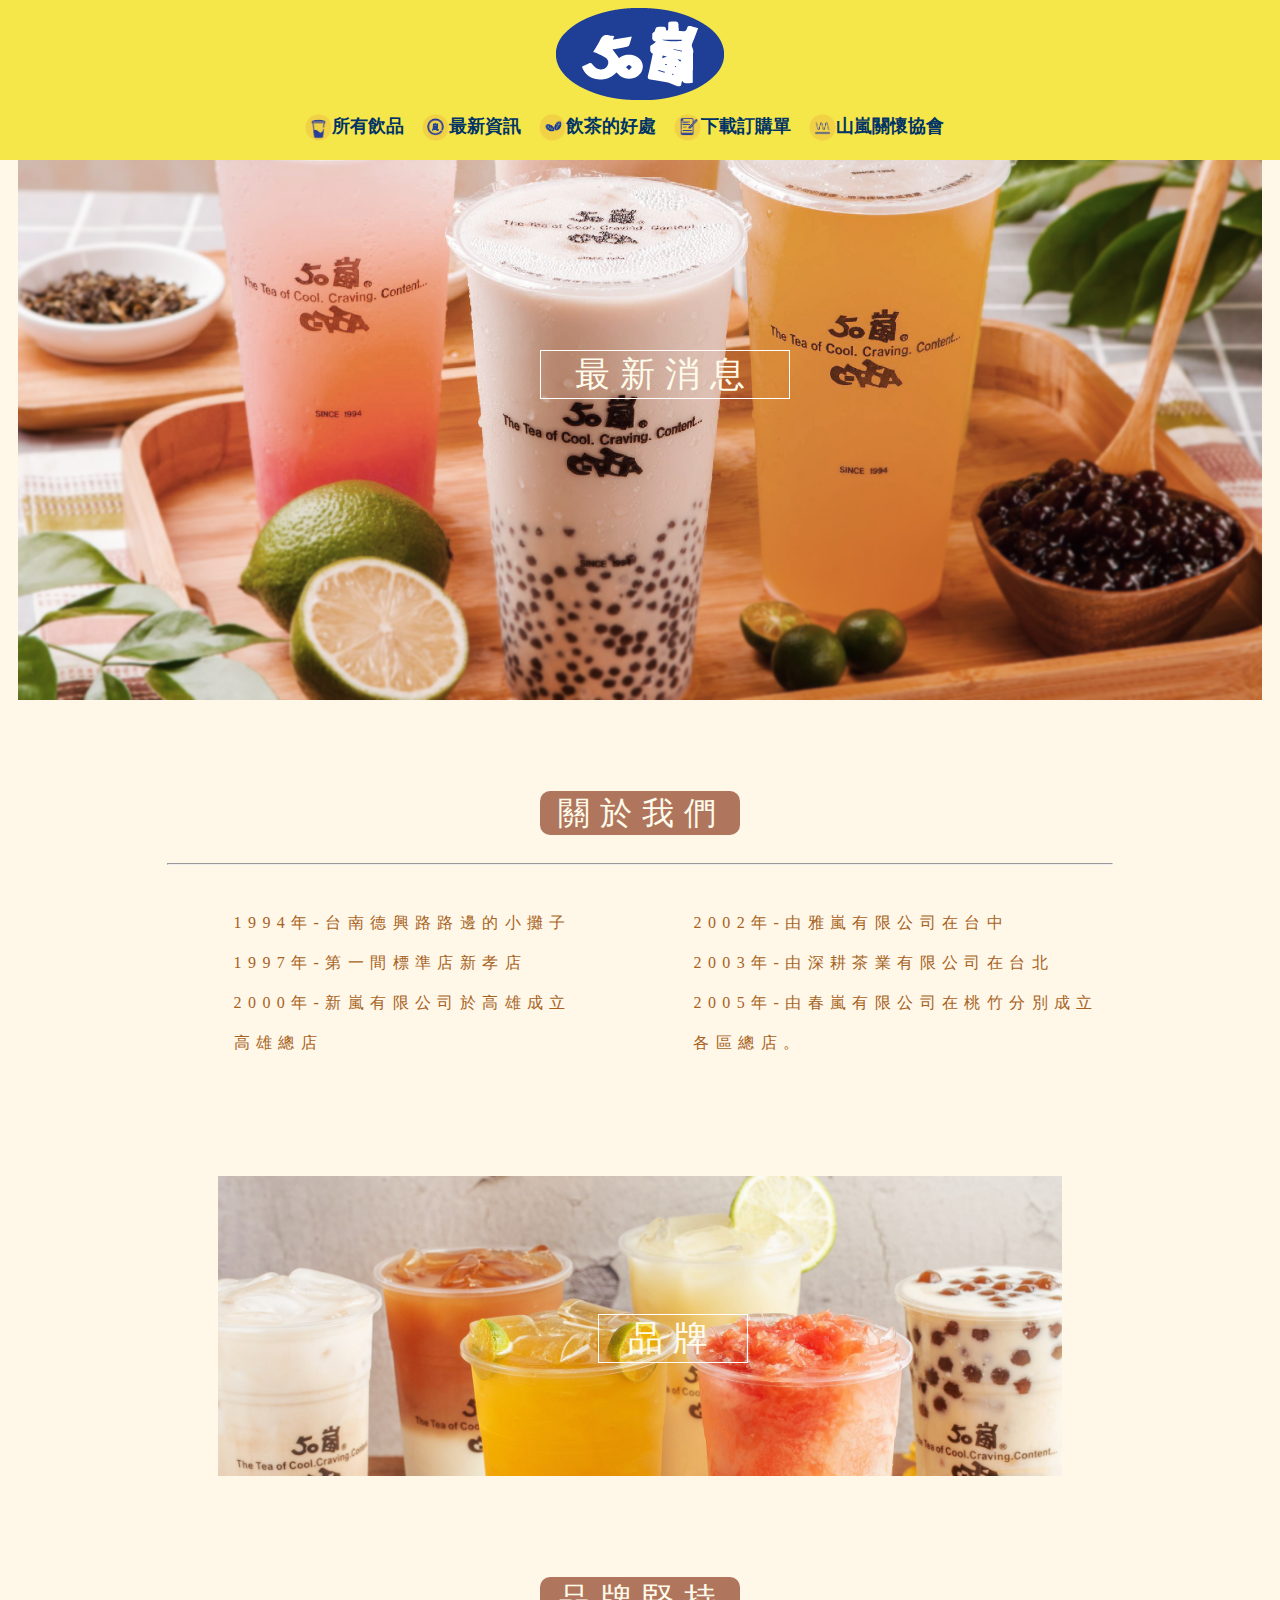
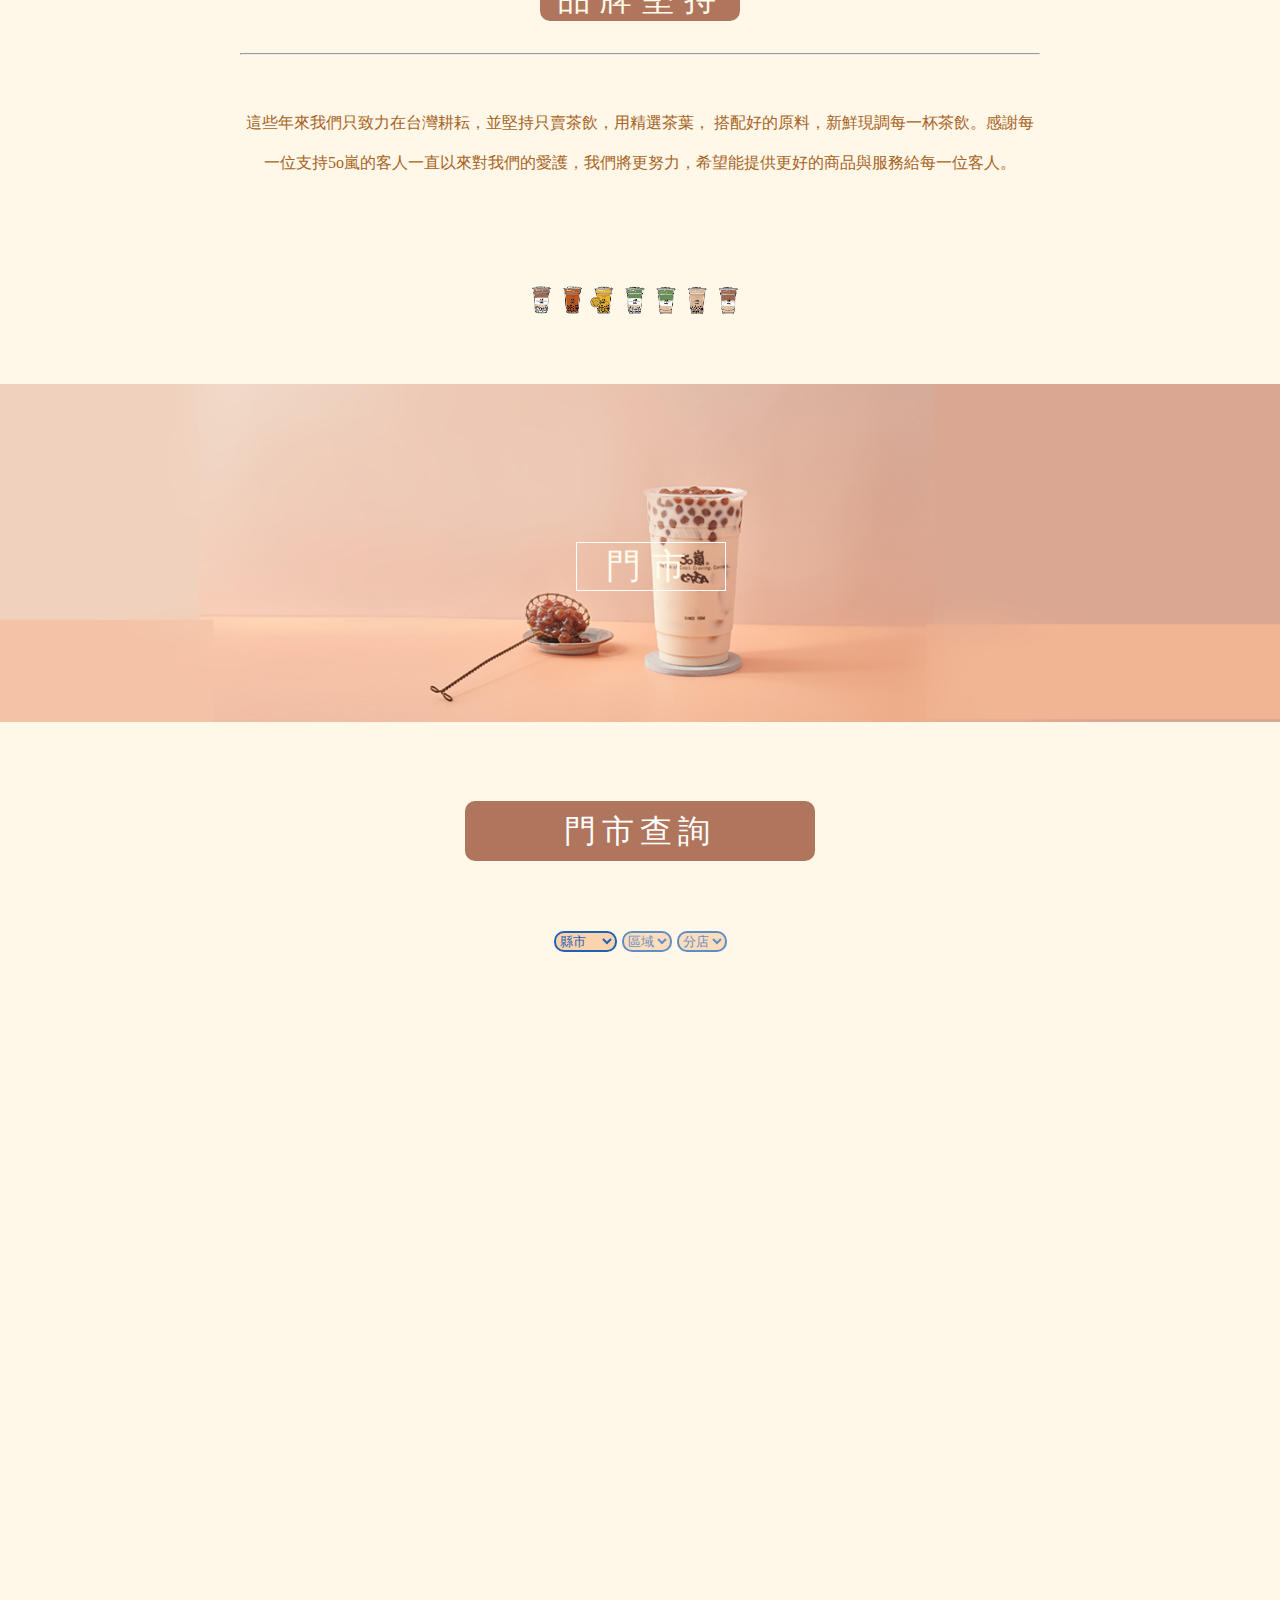
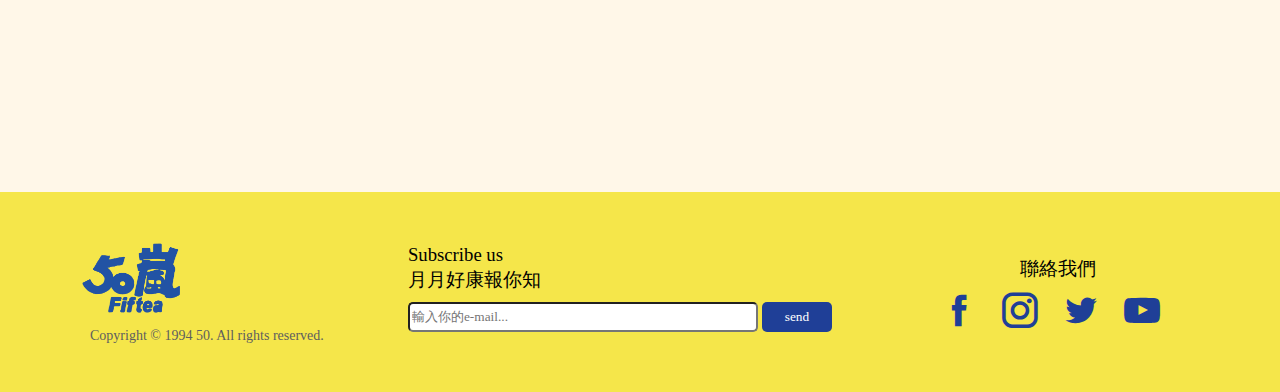
==== J/index.html @ 1d8856ba "Add files via upload" ====
<!DOCTYPE html>
<html>
<head>

    <link rel="stylesheet" href="https://stackpath.bootstrapcdn.com/bootstrap/4.1.3/css/bootstrap.min.css" integrity="sha384-MCw98/SFnGE8fJT3GXwEOngsV7Zt27NXFoaoApmYm81iuXoPkFOJwJ8ERdknLPMO" crossorigin="anonymous">
    <link rel="stylesheet" href="css/style.css">
    <link rel="stylesheet" href="../style/page2.css">

    <link rel="stylesheet" type="text/css" href="../other\icofont\icofont.min.css" />

    <meta name="viewport" content="width=device-width, initial-scale=1">
    <title>五十嵐 | 用心製茶 堅持品質</title>
</head>
<link href="https://fonts.googleapis.com/css2?family=Roboto&display=swap" rel="stylesheet">

<body>
    <header>
        <span class="widddd"></span>
        <a href="J\index.html">
            <img class="logo" src="../img\index\50嵐 logo.png" alt="50嵐logo" />
        </a>
        <nav class="nav">
            <span class="nav-menu">&#9776</span>
            <ul class="nav-list">
                <li class="list-item list-item-link">
                    <a href="../page2.html" class="list-item-link">
                        <div class="list-icon"><img src="../img\nav\nav5.png"></div>所有飲品</a>
            </li>
            <li class="list-item list-item-link">
                <a href="../page3.html" class="list-item-link">
                    <div class="list-icon"><img src="../img\nav\nav2.png"></div>最新資訊</a>
            </li>  

            <li class="list-item list-item-link">
                <a href="../page5.html" class="list-item-link">
                    <div class="list-icon"><img src="../img\nav\nav1.png"></div>飲茶的好處</a>
            </li>

                <li class="list-item list-item-link">
                    <a href="other\北區50嵐傳真訂購單(空白).doc" class="list-item-link">
                        <div class="list-icon"><img src="../img\nav\nav3.png"></div>下載訂購單</a>
                </li>
                
                <li class="list-item list-item-link">
                    <a href="../page4.html" class="list-item-link">
                        <div class="list-icon"><img src="../img\nav\nav4.png"></div>山嵐關懷協會</a>
                </li>
                
            </ul>
        </nav>
    </header>
    <div class="bg">

        <div class="all">
            <div class="Main_image">
                <img class="main_image" src="image/main_image-更改2.png">
                <div class="main_image_text">最新消息</div>
            </div !--main_image-->
            
            <div class="content_1">
            <div class="aboutus_box">
                <div class="aboutus_關於我們_box">
                    <div class="aboutus_關於我們">關於我們</div --aboutus_關於我們-->
                </div !--aboutus_關於我們_box-->
                <hr>
                <div class="aboutus_text">
                    <div class="aboutus_text_1">
                        1994年-台南德興路路邊的小攤子 <br>
                        1997年-第一間標準店新孝店 <br>
                        2000年-新嵐有限公司於高雄成立高雄總店
                    </div !--aboutus_text_1-->
                    <div class="aboutus_text_2">
                        2002年-由雅嵐有限公司在台中 <br>
                        2003年-由深耕茶業有限公司在台北 <br>
                        2005年-由春嵐有限公司在桃竹分別成立各區總店。
                    </div !--aboutus_text_2-->
                </div !--aboutus_text-->
            </div !--aboutus_box-->
        </div>

            
            
            <div class="Main_image_2">
                <img class="main_image_2" src="image/main_image_2修改.png">
                <div class="main_image_2_text">品牌</div>
            </div !--main_image_2-->
            
            <div class="品牌堅持_box">
                <div class="品牌堅持_title_box">
                    <div class="品牌堅持_title">品牌堅持</div !--品牌堅持_title-->
                </div !--品牌堅持_title_box-->
                <hr>
                <div class="品牌堅持_text">
                    <p>
                        這些年來我們只致力在台灣耕耘，並堅持只賣茶飲，用精選茶葉， 搭配好的原料，新鮮現調每一杯茶飲。感謝每一位支持5o嵐的客人一直以來對我們的愛護，我們將更努力，希望能提供更好的商品與服務給每一位客人。
                    </p>
                </div !--品牌堅持_text-->
            </div !--品牌堅持_box-->
            <div class="Main_image_飲料">
                <img class="main_image_飲料" src="image/image_飲料.png">
            </div !--main_飲料-->
            
            <div class="Main_image_3">
                <img class="main_image_3"src="image/main_image_3.png">
                <div class="image_3_text">門市</div !--image_3_text-->
            </div !--Main_image_3-->


            <div class="門市查詢_box">
                <div class="門市查詢_title_box">
                    <div class="門市查詢_title">
                        門市查詢
                    </div !--門市查詢_title-->
                </div !--門市查詢_title_box-->
                <div class="查詢">
                    <div class="chained-selects">
                        <select class="city" id="select-1">
                            <option selected class="city">縣市</option>
                            <option class="city">台北市</option>
                            <option class="city">基隆市</option>
                            <option class="city">新北市</option>
                        </select>
                        <select class="city" id="select-2" disabled>
                            <option class="city" selected>區域</option>
                        </select>
                        <select class="city" id="select-3" disabled>
                            <option class="city" selected>分店</option>
                        </select>
                    </div>
                    
                    <script>
                        var options = generateOptions();

                        document.querySelector('.chained-selects').addEventListener('change', onChange, false);

                        function onChange(e) {
                            e.stopPropagation();

                            var s = e.target;

                            if (!s.nextElementSibling)
                                return;

                            var next = s.nextElementSibling;

                            if (s.selectedIndex === 0)
                                deactivateBoxes(next);
                            else {
                                var path = [];
                                for (var p = s; p; p = p.previousElementSibling) {
                                    var selOptNode = p.options[p.selectedIndex];
                                    path.push(selOptNode.value);
                                }
                                path.reverse();

                                var children = path.reduce(
                                    function (o, optName) {
                                        return o[optName];
                                    },
                                    options
                                );

                                children = Object.keys(children);

                                // Insert children in s.nextChild
                                for (var q = next.firstElementChild.nextElementSibling; q; q = nextq) {
                                    nextq = q.nextElementSibling;
                                    next.removeChild(q);
                                }
                                for (var i = 0; i < children.length; ++i) {
                                    var optEl = document.createElement('option');
                                    optEl.innerHTML = children[i];
                                    next.appendChild(optEl);
                                }

                                next.selectedIndex = 0;
                                next.disabled = false;

                                deactivateBoxes(next.nextElementSibling);
                            }
                        }

                        function deactivateBoxes(s) {
                            while (s) {
                                s.selectedIndex = 0;
                                s.disabled = true;

                                s = s.nextElementSibling;
                            }
                        }

                        function generateOptions() {
                            return {
                                '台北市': {
                                    '大安區': {
                                        '50嵐(大安店)': null,
                                        '50嵐 復興店': null,
                                        '50嵐 通化店': null,
                                        '50嵐 SOGO店': null,
                                        '50嵐 永康店': null,
                                        '50嵐 忠孝延吉店': null,
                                    },
                                    '信義區': {
                                        '莊敬店': null,
                                        '松山店': null,
                                        '世貿店': null,
                                        'A11店(原微風松高店)': null,
                                        '市府店': null,
                                    },
                                    '松山區': {
                                        '長春店': null,
                                        '北寧店': null,
                                        '新東店(原林森店)': null,
                                        '八德店': null,
                                        '民生店': null,
                                        '饒河店': null,
                                        '南京三民店': null,
                                    },
                                    '中山區': {
                                        '吉林店': null,
                                        '長安店': null,
                                        '合江店': null,
                                        '遼寧店(原微風店)': null,
                                        '雙連店': null,
                                        '四平店': null,
                                        '晴光店': null,
                                        '伊通店': null,
                                        '大直北安店': null,
                                        '實踐店': null,
                                        '南西店': null,
                                        'R79店': null,
                                    },
                                },
                                '基隆市': {
                                    '仁愛區': {
                                        '基隆廟口店': null,
                                    },
                                },
                                '新北市': {
                                    '板橋區': {
                                        '台北縣總店': null,
                                        '板橋中正店': null,
                                        '四川店': null,
                                        '板橋中山二店': null,
                                        '板橋文化店': null,
                                        '板橋莒光店': null,
                                        '亞東店': null,
                                    },
                                    '三重區': {
                                        '正義店': null,
                                        '文化店': null,
                                        '三和店': null,
                                        '重新店': null,
                                        '中正北店': null,
                                        '五華店': null,
                                    },
                                    '鶯歌區': {
                                        '鶯桃店': null,
                                        '鶯歌建國店': null,
                                    }
                                }
                            };
                        }
                    </script>
                </div>
            
        </div !--門市查詢_box-->




        <div class="map">
            <iframe
                src="https://www.google.com/maps/embed?pb=!1m18!1m12!1m3!1d1807.3885331124277!2d121.53133576037146!3d25.041638603076738!2m3!1f0!2f0!3f0!3m2!1i1024!2i768!4f13.1!3m3!1m2!1s0x3442a9777d455a7d%3A0x70feca239fb420ee!2zNTDltZAg5paw55Sf5bqX!5e0!3m2!1szh-TW!2stw!4v1610297225489!5m2!1szh-TW!2stw"
                width="1500" height="707" frameborder="0" style="border:0;" allowfullscreen="" aria-hidden="false"
                tabindex="0"></iframe>
        </div !--map->
    </div>
    <footer>
        <div class="footer-left">
            <img src="../img/page2/底下50嵐logo.png" alt="底下50嵐logo" />
            <p class="copyright">Copyright © 1994 50. All rights reserved.</p>
        </div>
        <div class="footer-center">
            <h3>Subscribe us <br />月月好康報你知</h3>
            <div class="mail">
                <input
                    type="email"
                    id="email"
                    pattern=".+@globex.com"
                    placeholder="輸入你的e-mail..."
                    pattern=".+@beststartupever.com"
                    required
                />
                <button type="button" class="send">send</button>
            </div>
        </div>
        <div class="footer-right">
            <h3>聯絡我們</h3>
            <div class="icofont">
                <a href="https://www.facebook.com/pages/50%E5%B5%90/121253851279814"
                    ><i class="icofont-facebook"></i
                ></a>
                <a href="https://www.instagram.com/explore/locations/529718445/taiwan/taichung-taiwan/50/"
                    ><i class="icofont-instagram"></i
                ></a>
                <a href="#"><i class="icofont-twitter"></i></a>
                <a href="#"><i class="icofont-youtube-play"></i></a>
            </div>
        </div>
    </footer>



    </div !--bg-->

    <script src="https://code.jquery.com/jquery-3.3.1.slim.min.js" integrity="sha384-q8i/X+965DzO0rT7abK41JStQIAqVgRVzpbzo5smXKp4YfRvH+8abtTE1Pi6jizo" crossorigin="anonymous"></script>

    <script src="../js/list.js" type="text/javascript"></script>
    <script src="../js/hongwei.js" type="text/javascript"></script>

    <script src="https://cdnjs.cloudflare.com/ajax/libs/popper.js/1.14.3/umd/popper.min.js" integrity="sha384-ZMP7rVo3mIykV+2+9J3UJ46jBk0WLaUAdn689aCwoqbBJiSnjAK/l8WvCWPIPm49" crossorigin="anonymous"></script>
<script src="https://stackpath.bootstrapcdn.com/bootstrap/4.1.3/js/bootstrap.min.js" integrity="sha384-ChfqqxuZUCnJSK3+MXmPNIyE6ZbWh2IMqE241rYiqJxyMiZ6OW/JmZQ5stwEULTy" crossorigin="anonymous"></script>
    <script src="scripts/main.js"></script>
    <script src="https://cdn.jsdelivr.net/npm/bootstrap@5.0.0-beta1/dist/js/bootstrap.bundle.min.js" integrity="sha384-ygbV9kiqUc6oa4msXn9868pTtWMgiQaeYH7/t7LECLbyPA2x65Kgf80OJFdroafW" crossorigin="anonymous"></script>
    <script src="https://code.jquery.com/jquery-3.4.1.min.js"
        integrity="sha256-CSXorXvZcTkaix6Yvo6HppcZGetbYMGWSFlBw8HfCJo=" crossorigin="anonymous"></script>

</body>

</html>
---- J/css/style.css ----
*{
    max-width: 1920px;
    box-sizing: border-box;
    margin: 0%;


    /* background-color: darkblue; */
  
}

html,body{
    height: 100%;

    display: flex;
    flex-direction: row;
    background-color: unset;
}
@font-face {
    font-family: jf;
    src: url('jf-openhuninn-1.1.ttf');
  }
.bg{
    margin:0; padding:0; height:100%; width:100%;
}

.all{
    display: flex;
    flex-wrap: wrap;
    justify-content: center;
}
.Main_image{

}
.main_image{
    width: 100%;
    height: 700px;
    object-fit: cover;

}
.main_image_text{
    max-width: 250px;
    max-height: 200px;
    background:hsla(19,80%,50%,0);
    border: solid 1px white;
    text-align: center;
    position: relative;
    left:42%;
    top:-47%;
    letter-spacing: 10px;
    font-size: 35px;
    font-family:jf;
    color: #FFFBEB;
}






#full-size{
    height:100%;
    width:100%;
    overflow: auto; /* or overflow:auto; if you want scrollbars */
    display: flex;
    flex-direction: column;
    flex-wrap: wrap;
    align-content: center;
    margin: 0%;
    padding: 0%;}
.Top{
    max-width: 100%;
    height: 255px;
    background-color: #f5e64a;
}

.aboutus_box{
    width: 70%;
    background-color: #fff7e8;
    width: fit-content;
    height: fit-content;
    left: 0px;
    display: flex;
    justify-content: space-between;
    flex-wrap: nowrap;
    flex-direction: column;
    margin-top: 3%;
    margin-bottom: 12%;
    
}
.aboutus_關於我們_box{
text-align: center;
width: 200px;
align-self: center;
margin-top: 1%;
margin-bottom: 3%;
}
.aboutus_關於我們{
    font-family: jf;
    font-style: normal;
    font-weight: normal;
    font-size: 32px;
    line-height: 44px;
    color: #FFFBEB;
    letter-spacing: 10px;
    text-align: center;
    padding-left:2%;
    background-color:#AF765D;
    border-radius: 10px;
}

.aboutus_text{
font-family: jf;
font-style: normal;
font-weight: normal;
font-size: 16px;
line-height: 40px;
letter-spacing: 0.4em;
color: #A76324;
display: flex;
flex-direction: row;
justify-content: space-between;
align-items: stretch;
margin-top: 4%;
}

.aboutus_text_1{
margin-left: 7%;
float:left;
}
.aboutus_text_2{
margin-left: 12%;
float:left;

}

.品牌堅持_box{
    width: fit-content;
    height: fit-content;
    left: 0px;
    background:#fff7e8;
    display: flex;
    justify-content: space-between;
    flex-wrap: wrap;
    flex-direction: column;
    align-content: center;
}
.品牌堅持_title_box{
width: 200px;
max-height:100px;
align-self: center;
margin-top: 6%;
margin-bottom: 4%;
}
.品牌堅持_title{
font-family: jf;
font-style: normal;
font-weight: normal;
font-size: 32px;
line-height: 44px;
color: #FFFBEB;
letter-spacing: 10px;
text-align: center;
padding-left:1.8%;
background-color:#AF765D;
border-radius: 10px;
}
.品牌堅持_text{
font-family: jf;
text-align: center;
width: 800px;
height: 117px;
font-style: normal;
font-weight: normal;
font-size: 16px;
line-height: 40px;
color: #A76324;
margin:0%;
margin-top: 6%;
}

.main_image_2{
    width: 100%;
    max-height: 300px;
    object-fit: cover;
    
}
.main_image_2_text{
    max-width: 150px;
    max-height: 200px;
    background:hsla(19,80%,50%,0);
    border: solid 1px white;
    text-align: center;
    position: relative;
    left:45%;
    top:-47%;
    letter-spacing: 10px;
    font-size: 35px;
    font-family:jf;
    color: #FFFBEB;
}
.main_image_飲料{
    width: 100%;
    max-height: 150px;
    object-fit: cover;
    margin-bottom: 2%;

}
.main_image_3{
    width: 100%;
    max-height: 100%;
    object-fit: cover;

}
.image_3_text{
max-width: 150px;
max-height: 200px;
background:hsla(19,80%,50%,0);
border: solid 1px white;
text-align: center;
position: relative;
left:45%;
top:-47%;
letter-spacing: 10px;
font-size: 35px;
font-family:jf;
color: #FFFBEB;
}
.門市查詢_box{
background: #fff7e8;
width: fit-content;
height: fit-content;
left: 0px;
display: flex;
justify-content: space-between;
flex-wrap: wrap;
flex-direction: column;
align-content: center;
margin-top: 2%;
}

.門市查詢_title{
letter-spacing: 6px;
font-family: jf;
width: 350px;
background:#AF765D;
border-radius: 10px;
font-style: normal;
font-weight: normal;
font-size: 32px;
line-height: 60px;
color: #FFFFFF;
text-align: center;
padding-top: 0%;
}

.查詢{
    
    height: 150px;
    align-self: center;
    text-align: center;
    margin-top: 20%;
    /* position: relative;
    top:20%;
    left: 42%; */
}
.city{
    border-radius: 10px;
    font-family: jf;
    color: #1e62b5;
    margin-left: 1px;
    background-color:#FBD3AD;
    border:solid 2px #1e62b5;
}
map{
    width: 100%;
    height: 707px;
}

.footer{
    background-color: #F5E64A;
    width: 100%;
height: 171px;
}
/* ipad pro------------------- */
@media (max-width: 768px) {
    *{
        max-width: 768px;
        box-sizing: border-box;
        margin: 0%;
        padding: 0%;
        background-color:#fff7e8;
        /* background-color: darkblue; */
      
    }
    .Top{
        max-width: 100%;
        height: 100px;
        background-color: #f5e64a;
    }
    .main_image{
        width: 180%;

        object-fit: cover;
    
    }
    .aboutus_box{
        width: 70%;
        background-color: #fff7e8;
        width: fit-content;
        height: fit-content;
        left: 0px;
        display: flex;
        justify-content: space-between;
        flex-wrap: nowrap;
        flex-direction: column;
        margin-top: 3%;
        margin-bottom: 1%;
        
    }
    .main_image_text{
        max-width: 250px;
        max-height: 200px;
        background:hsla(19,80%,50%,0);
        border: solid 1px white;
        text-align: center;
        position: relative;
        left:34.5%;
        top:-47%;
        letter-spacing: 10px;
        font-size: 35px;
        font-family:jf;
        color: #FFFBEB;
    }
    .aboutus_text{

        font-style: normal;
        font-weight: normal;
        font-size: 15px;
        line-height: 40px;
        letter-spacing: 0.4em;
        color:  #A76324;
        display: flex;
        flex-direction: column;
        flex-wrap: wrap;
        justify-content: space-between;
        align-items: stretch;
        margin-bottom: 5%;
        }
    .品牌堅持_text{
            width: 600px;
            height: 117px;
            font-style: normal;
            font-weight: normal;
            font-size: 15px;
            letter-spacing: 1px;
            line-height: 40px;
            color:  #A76324;
            margin:0%;
            margin-bottom: 5%;
            }
    .aboutus_text_1{
            margin-left: 7%;
            float:left;
            margin-top: 5%;
            margin-bottom: 5%;
            }
    .aboutus_text_2{
            float:left;
            margin-bottom: 10%;
            margin-left: 7%;
            }
    .main_image{
            width: 1024px;
            height: 600px;
            object-fit: cover;
            }
    .main_image_2{
            width: 100%;
            height: 500px;
            object-fit: cover;
                    
            }
    .main_image_2_text{
            max-width: 150px;
            max-height: 200px;
            background:hsla(19,80%,50%,0);
            border: solid 1px white;
            text-align: center;
            position: relative;
            left:40%;
            top:-47%;
            letter-spacing: 10px;
            font-size: 35px;
            font-family:jf;
            color: #FFFBEB;
            }
    .品牌堅持_title_box{
            width: 200px;
            max-height:100px;
            align-self: center;
            margin-top: 0%;
            margin-bottom: 4%;
            }
    .main_image_3{
            width: 100%;
            height: 350px;
            object-fit: cover;
            }
    .image_3_text{
            max-width: 150px;
            max-height: 200px;
            background:hsla(19,80%,50%,0);
            border: solid 1px white;
            text-align: center;
            position: relative;
            left:40%;
            top:-47%;
            letter-spacing: 10px;
            font-size: 35px;
            font-family:jf;
            color: #FFFBEB;
           }
        
  }

 /* iphone------------------- */
 
@media (max-width: 376px) {
    *{
        max-width: 376px;
        box-sizing: border-box;
        margin: 0%;
        padding: 0%;
        background-color:#fff7e8;
        /* background-color: darkblue; */
      
    }
    .Top{
        max-width: 100%;
        height: 100px;
        background-color: #f5e64a;
    }
    .main_image{
        width: 1500px;
        height: 500px;
        object-fit: cover;
    
    }
    .aboutus_關於我們_box{
        text-align: center;
        width: 145px;
        align-self: center;
        margin-top: 15%;
        margin-bottom: 0%;
        }
    .main_image_text{
        max-width: 250px;
        max-height: 200px;
        background:hsla(19,80%,50%,0);
        border: solid 1px white;
        text-align: center;
        position: relative;
        left:20%;
        top:-47%;
        letter-spacing: 10px;
        font-size: 35px;
        font-family:jf;
        color: #FFFBEB;}
        .aboutus_關於我們_box{
            text-align: center;
            width: 200px;
            align-self: center;
            margin-top: 1%;
            margin-bottom: 3%;
            }
    .aboutus_關於我們{
        font-family: jf;
        font-style: normal;
        font-weight: normal;
        font-size: 25px;
        line-height: 44px;
        color: #FFFBEB;
        letter-spacing: 5px;
        text-align: center;
        padding-left:2%;
        background-color:#AF765D;
        border-radius: 10px;
        }
    .aboutus_text{
        width: 300px;
        font-style: normal;
        font-weight: normal;
        font-size: 15px;
        line-height: 40px;
        letter-spacing: 1px;
        color: #A76324;
        display: flex;
        flex-direction: row;
        justify-content: space-between;
        align-items: stretch;
        margin-left: 3%;
        margin-bottom: 5%;
        }
        .main_image_2_text{
            max-width: 150px;
            max-height: 200px;
            background:hsla(19,80%,50%,0);
            border: solid 1px white;
            text-align: center;
            position: relative;
            left:32%;
            top:-47%;
            letter-spacing: 10px;
            font-size: 35px;
            font-family:jf;
            color: #FFFBEB;
        }
    .品牌堅持_title_box{
        width: 200px;
        height: 47px;
        align-self: center;
        text-align: center;
        margin-top: 20%;
        margin-bottom: 10%;
        }
    .品牌堅持_text{
        width: 200px;
        height: 320px;
        font-style: normal;
        font-weight: normal;
        font-size: 15px;
        line-height: 40px;
        color:#A76324;
        margin:0%;
        margin-bottom:0%;
        }
        .品牌堅持_title{
            font-family: jf;
            font-style: normal;
            font-weight: normal;
            font-size: 25px;
            line-height: 44px;
            color: #FFFBEB;
            letter-spacing: 5px;
            text-align: center;
            padding-left:1.8%;
            background-color:#AF765D;
            border-radius: 10px;
            }
    .main_image_飲料{
        width: 1200px;
        height: 800px;
        object-fit: cover;
        margin-bottom: 2%;
        }
    .main_image_3{
        width: 100%;
        height: 350px;
        object-fit: cover;
        }
    .image_3_text{
        max-width: 150px;
        max-height: 200px;
        background:hsla(19,80%,50%,0);
        border: solid 1px white;
        text-align: center;
        position: relative;
        left:28%;
        top:-47%;
        letter-spacing: 10px;
        font-size: 35px;
        font-family:jf;
        color: #FFFBEB;
        }  
        .門市查詢_title{
            letter-spacing: 6px;
            font-family: jf;
            width: 250px;
            background:#AF765D;
            border-radius: 10px;
            font-style: normal;
            font-weight: normal;
            font-size: 30px;
            line-height: 60px;
            color: #FFFFFF;
            text-align: center;
            padding-top: 0%;
            }

}
---- style/page2.css ----
* {
    /* border: solid 1px black;*/
    box-sizing: border-box;
    font-family: 'jf open 粉圓 1.1';
    margin: 0;
}

body {
    background-color: #fff7e8;
    width: 100%;
}

/*f5e64a
 1f3f97*/

/* ------nav------ */

.small{
    font-size: 100%;
}

header {
    background-color: #f5e64a;
    height: 10em;
    width: 100%;
    text-align: center;
    top: 0;

    /* --js-- */
    position: fixed;
    z-index: 10;
    transition: 0.5s;
}

header.small {
    height: 7.5em;
    background-color: #f5e74aec;
    transition: 0.5s;
}

header > a {
    display: inline-block;
}

.logo {
    margin: 5% 0 0 0;

    transition: 0.5s;
}

.logo.small {
    margin: -2% 0 0 0;
    transform: scale(0.6);

    transition: 0.5s;
}
.nav-menu {
    display: none;
}
nav {
    margin: 0.5% 0 0 0;
    transition: 0.5s;
}

nav.small {

    margin: -1% 0 0 0;
    transition: 0.5s;
}

nav li a {
    display: block;
    transition: 0.2s;
    font-weight: bold;
    color: #036;
    padding: 0.2em 0;
    font-size: 18px;
    margin: 0 2.5em 0 0em;
}

nav li a:hover {
    transition: 0.3s;
    color: #2b6379;
    background-color: #f9eb9d;
}

.nav{
    display: block;
}

.list-icon > img {
    height: 1.5em;
    width: 1.5em;
    margin-left: -1.5em;
    float: left;
}

.nav-list {
    display: flex;
    justify-content: center;
    font-size: 18px;
}

.list-item-link {
    display: block;
    text-decoration: none;
}

/* ----------- */

a {
    color: black;
    text-decoration: initial;
}

.block {
    padding-top: 9.5%;
    background: #1f3f97;
}

.drinks {
    display: flex;
    justify-content: center;
}

ul {
    list-style: none;
}

#tab {
    width: 100%;
}
/* 頁籤ul */
#tab > ul {
    overflow: hidden;
    margin: 0;
    padding: 10px 20px;
    background-color: #1f3f97;
    display: block;
    display: flex;

    justify-content: center;
}
#tab > ul > li {
    list-style-type: none;
}
#tab > ul > li > a {
    text-decoration: none;
    font-size: 18px;
    color: #f5e64a;
    float: left;
    padding: 10px 40px;
    margin-top: 15px;
}

#tab a::before {
    content: '';
    position: absolute;
    width: 4em;
    height: 2px;
    margin-top: 1.5em;
    background-color: #fff;
    visibility: hidden;
    transform: scaleX(0);
    transition: 0.3s ease-in-out;
}

#tab a:hover::before {
    visibility: visible;
    transform: scaleX(1.5);
}

/* span:target */
#tab-1:target,
#tab-2:target,
#tab-3:target,
#tab-4:target,
#tab-5:target {
    border: solid 1px red;
}

span:target ~ #tab > div:first-of-type {
    visibility: hidden;
    height: 0px;
}
#tab > div {
    clear: both;
    padding: 0px 15px;
    height: 0;
    overflow: hidden;
    visibility: hidden;
    -webkit-transition: all 0.4s ease-in-out;
    -moz-transition: all 0.4s ease-in-out;
    -ms-transition: all 0.4s ease-in-out;
    -o-transition: all 0.4s ease-in-out;
    transition: all 0.4s ease-in-out;
}

/*頁籤變換*/
span ~ #tab,
#tab-1:target ~ #tab > ul li a[href$='#tab-1'],
#tab-2:target ~ #tab > ul li a[href$='#tab-2'],
#tab-3:target ~ #tab > ul li a[href$='#tab-3'],
#tab-4:target ~ #tab > ul li a[href$='#tab-4'],
#tab-5:target ~ #tab > ul li a[href$='#tab-5'] {
    color: #e9c288;
}

/*頁籤內容顯示&第一筆*/
span ~ #tab > div:first-of-type,
#tab-1:target ~ #tab > div.tab-content-1,
#tab-2:target ~ #tab > div.tab-content-2,
#tab-3:target ~ #tab > div.tab-content-3,
#tab-4:target ~ #tab > div.tab-content-4,
#tab-5:target ~ #tab > div.tab-content-5 {
    visibility: visible;
    height: auto;
    display: flex;
    background-color: #fff7e8;
}

#tab-1:target ~ #tab > div.tab-content-1,
#tab-2:target ~ #tab > div.tab-content-2,
#tab-3:target ~ #tab > div.tab-content-3,
#tab-4:target ~ #tab > div.tab-content-4,
#tab-5:target ~ #tab > div.tab-content-5 {
    margin-top: 50px;
}

.tab-content-1,
.tab-content-2,
.tab-content-3,
.tab-content-4,
.tab-content-5 {
    display: flex;
    height: 300px;
    flex-wrap: wrap;
    justify-content: center;
}

#tab span {
    margin: 30px 50px;
}
.name {
    font-size: 20px;
    margin: 15px auto 0 auto;
    padding: 10px;
    background-color: #e9c288;
    border-radius: 30px;
    width: 250px;
    text-align: center;
}

#tab p {
    margin: 0;
    color: black;
}
.enname {
    font-size: 16px;
}
.drinks span {
    max-width: 330px;
    display: block;
    overflow: hidden;
}

.drinks span img {
    transform: scale(1.05);
    transition: 0.5s;
}

.drinks span:hover img {
    transform: scale(1.2);
    transition: 0.5s;
}

.drinks img {
    width: 100%;
}

.drinks span > a {
    display: block;
    overflow: hidden;
}

span.dissa {
    display: none;
}

footer {
    background-color: #f5e64a;
    height: 200px;
    width: 100%;
    display: flex;
    justify-content: space-between;
    align-items: center;
}

h3 {
    font-weight: 500;
}
.footer-left {
    margin: 80px;
}
.footer-left img {
    margin-bottom: 10px;
}
.copyright {
    font-size: 14px;
    color: #5e5e5e;
    margin-left: 10px;
}

.footer-left img {
    height: 75px;
}
.footer-center {
    line-height: 25px;
}
.mail {
    margin: 10px 0;
}
input {
    height: 30px;
    width: 350px;
    border-radius: 5px;
}
.send {
    height: 30px;
    width: 70px;
    border-radius: 5px;
    font-family: 'jf open 粉圓 1.1';
    background-color: #1f3f97;
    color: #fff;
    border: none;
}
.send:hover {
    background-color: #4474f7;
    border: none;
}
.send:active {
    background-color: rgb(50, 46, 255);
}
.footer-right {
    text-align: center;
    margin: 100px;
}

.icofont {
    display: flex;
    margin-top: 10px;
    letter-spacing: 15px;
}
.icofont > a > i {
    font-size: 36px;
    color: #1f3f97;
    padding: 5px;
}

.icofont i:hover {
    transition: all 0.3s linear;
    color: #4474f7;
}

/*新增的*/

.popup-wrap {
    width: 100%;
    height: 100%;
    display: none;
    position: fixed;
    top: 0px;
    left: 0px;
    content: '';
    z-index: 10;
    background: #00000044;
}
.popup-box {
    width: 65%;
    padding: 50px 50px;
    border: #1f3f97 3px solid;
    transform: translate(-50%, -50%) scale(0.5);
    position: absolute;
    top: 50%;
    left: 50%;
    border-radius: 20px;
    background: rgb(255, 255, 255);
}
h2 {
    font-size: 42px;
    color: #1f3f97;
}
.descripe {
    font-size: 32px;
    color: rgba(0, 0, 0, 0.75);
    font-weight: 500;
}
.price {
    font-size: 32px;
    color: black;
}
.popicon {
    display: flex;
    width: 65px;
}
.popicon img {
    margin: 5px;
}
.close-btn {
    width: 60px;
    height: 60px;
    display: inline-block;
    position: absolute;
    top: 20px;
    right: 30px;
    border-radius: 100%;
    background: #1f3f97;
    font-family: 'jf open 粉圓 1.1';
    text-decoration: none;
    color: #fff;
    font-size: 42px;
    text-align: center;
    outline: none;
}

.transform-in,
.transform-out {
    display: block;
    transition: all ease 0.5s;
}

.transform-in {
    transform: translate(-50%, -50%) scale(1);
}

.transform-out {
    transform: translate(-50%, -50%) scale(0.5);
}
.drinks button {
    cursor: pointer;
    max-width: 330px;
    overflow: hidden;
    border: none;
}

@media screen and (max-width: 768px) {

    *{
        background-color: unset;
    }

    header.Msmall {
        height: 7.5em;
        background-color: #f5e74aec;
        transition: 0.5s;
    }
    .nav.Msmall{
        margin: -1% 0 0 0;
        transition: 0.5s;
    }
    .logo.Msmall {
        margin: -2% 0 0 0;
        transform: scale(0.6);
    
        transition: 0.5s;
    }

    .block {
        padding-top: 20%;
        background: #1f3f97;
    }
    .nav-menu {
        display: none;
    }
    #tab ul {
        width: 100%;
    }
    #tab span {
        margin: 30px 15px;
        padding: 10px;
    }
    .drinks span {
        max-width: 280px;
    }
    .popup-box {
        width: 90%;
        padding: 30px;
    }
    footer {
        padding: 10px 20px;
        margin: 0;
        height: 200px;
        width: 100%;
    }
    .footer-left {
        padding: 0;
        margin: 0;
        text-align: center;
    }
    .copyright {
        text-align: start;
    }
    .footer-left img {
        width: 75px;
        height: 60px;
    }
    .footer-center {
        text-align: center;
        margin: 0;
    }

    input {
        width: 250px;
        margin: 5px 0;
    }
    .send {
        width: 250px;
    }
    .footer-right {
        text-align: center;
        margin: 0px;
        padding: 0;
    }
    .icofont > a > i {
        font-size: 28px;
    }
}
@media screen and (max-width: 480px) {

    *{
        background-color: unset;
    }

    header {
        height: 7em;
        display: flex;
        padding: 1em;
    }
    header.Ssmall {
        height: 4em;
        display: flex;
    }
    .nav.Ssmall{
        height: 2em;
    }
    .nav-menu {
        display: block;
        font-size: 2em;
        position: absolute;
        padding: 5px 13px;
        top: 20px;
        right: 15px;
        color: #fff;
        transition: .6s;
    }

    .nav-menu.Ssmall{
        top: 5px;
    }

    .nav__menu:hover {
        border-radius: 4px;
        background-color: #1f3f97b4;
        color: white;
        cursor: pointer;
    }

    .nav-list {
        margin: 0;
        padding: 0;
        background-color: #f5e64a;
        flex-wrap: wrap;
        display: none;
    }

    .menu-click {
        display: inline-flex;
    }
    .list-item {
        list-style: none;
    }
    .list-icon {
        margin-right: 10px;
    }
    .list-item {
        display: block;
        display: flex;
        width: 100%;
        color: #1f3f97;
        padding: 15px 30px;
        justify-content: left;
    }

    .logo {
        margin: 5% 0 0 5%;
        transition: 0.5s;
        height: 70px;
    }

    .logo.Ssmall {
        height: 55px;
        margin: -12% 0px 0px -12px;
        transform: scale(0.7);
        transition: 0.5s;
    }

    #tab > ul {
        width: 100%;
        flex-wrap: wrap;
    }
    #tab > ul > li > a {
        margin: 0px 50px;
    }

    span ~ #tab,
    #tab-1:target ~ #tab > ul li a[href$='#tab-1'],
    #tab-2:target ~ #tab > ul li a[href$='#tab-2'],
    #tab-3:target ~ #tab > ul li a[href$='#tab-3'],
    #tab-4:target ~ #tab > ul li a[href$='#tab-4'],
    #tab-5:target ~ #tab > ul li a[href$='#tab-5'] {
        background-color: #121c7c;
    }

    .block {
        padding-top: 30%;
        background: #1f3f97;
    }
    #tab a::before {
        width: 7em;
        margin-top: 1.5em;
    }
    #tab span {
        margin: 20px 30px;
    }
    .drinks span {
        max-width: 280px;
    }
    .name {
        font-size: 16px;
        width: 200px;
    }
    .popup-box {
        width: 175%;
        padding: 30px;
    }
    footer {
        height: 100px;
        display: flex;
        justify-content: space-between;
        align-items: center;
        padding: 5px;
    }
    .footer-left {
        margin: 0;
        margin-left: 15px;
        padding: 10px;
        display: flex;
        align-items: center;
    }
    .footer-left img {
        width: 70px;
        height: 55px;
        margin-bottom: 0px;
        margin-right: 5px;
    }
    .footer-left p {
        padding: 10px;
    }
    .copyright {
        font-size: 11px;
    }
    .footer-center {
        display: none;
    }
    .footer-right {
        margin: 0;
    }
    .footer-right h3 {
        display: none;
    }
    .icofont-twitter {
        display: none;
    }
    .icofont-youtube-play {
        display: none;
    }
    .icofont > a > i {
        font-size: 28px;
    }
}
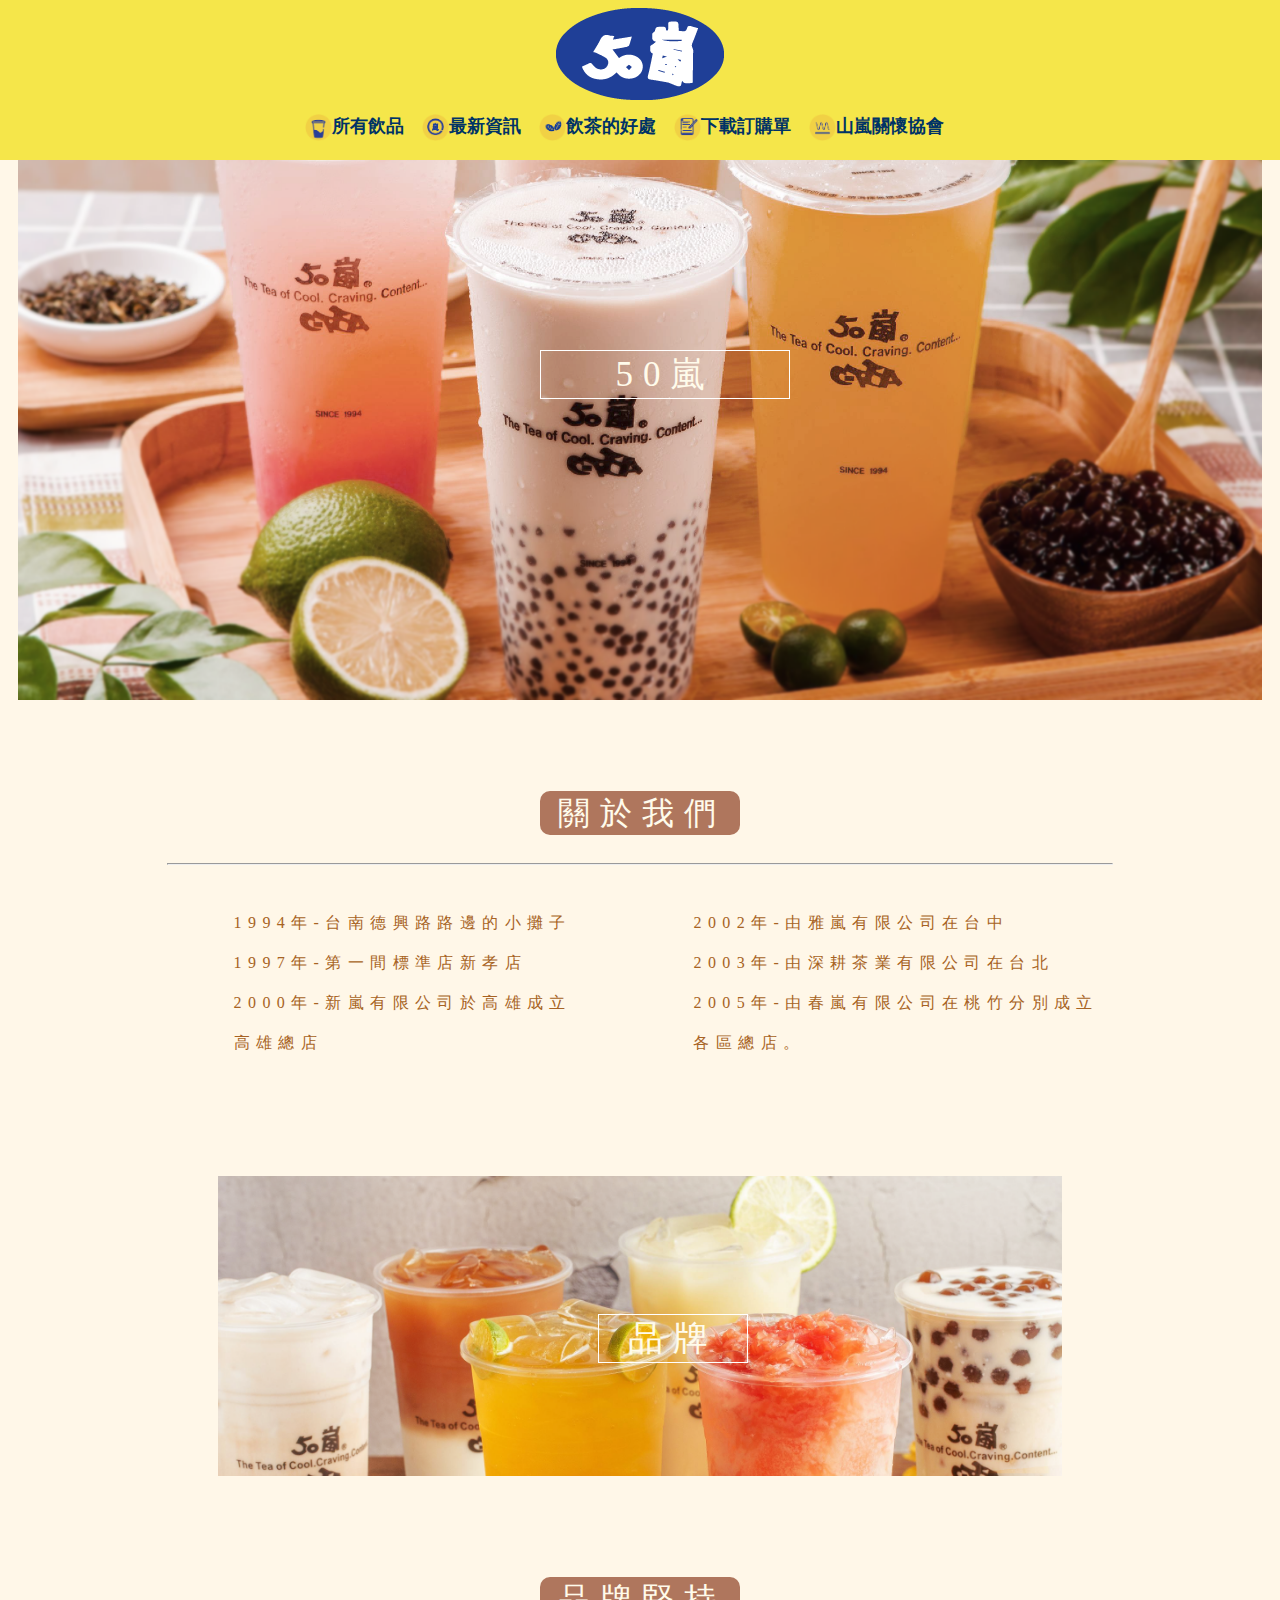
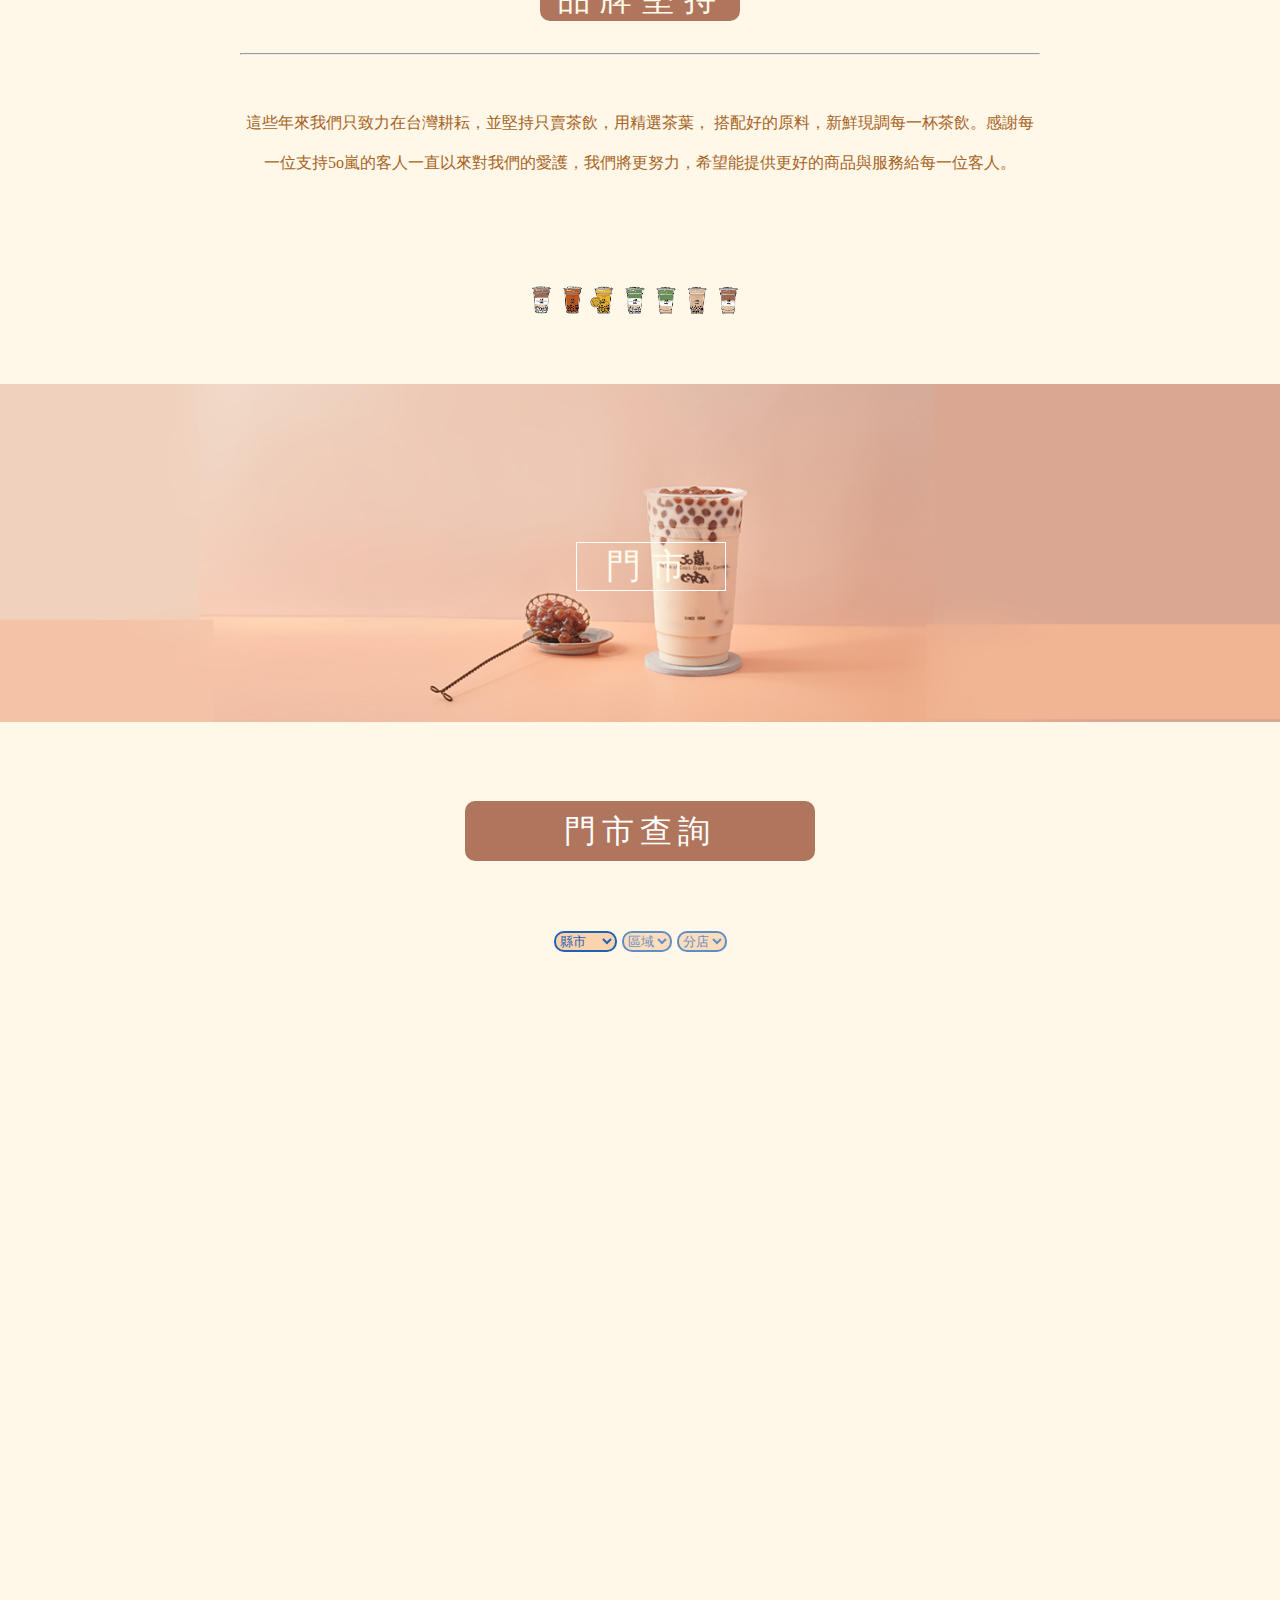
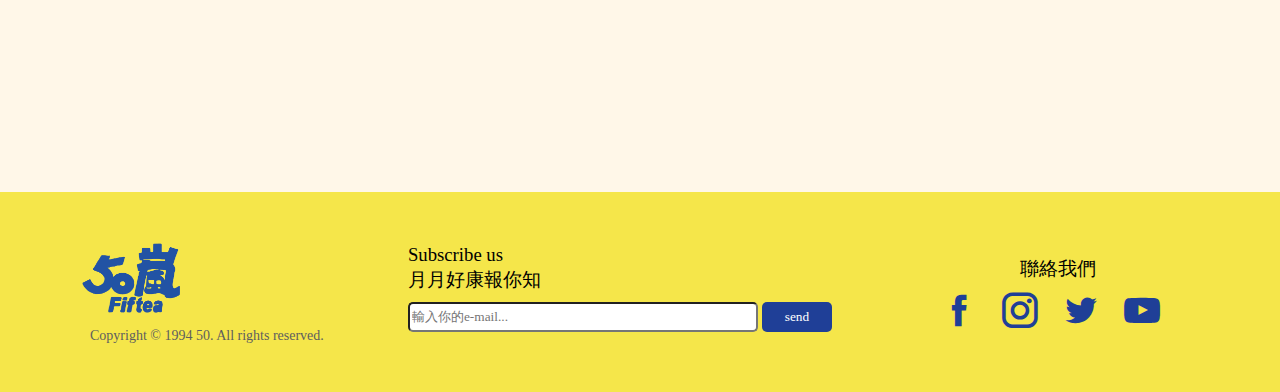
==== commit 4cbf66be: "Update index.html" ====
--- a/J/index.html
+++ b/J/index.html
@@ -54,7 +54,7 @@
         <div class="all">
             <div class="Main_image">
                 <img class="main_image" src="image/main_image-更改2.png">
-                <div class="main_image_text">最新消息</div>
+                <div class="main_image_text">50嵐</div>
             </div !--main_image-->
             
             <div class="content_1">
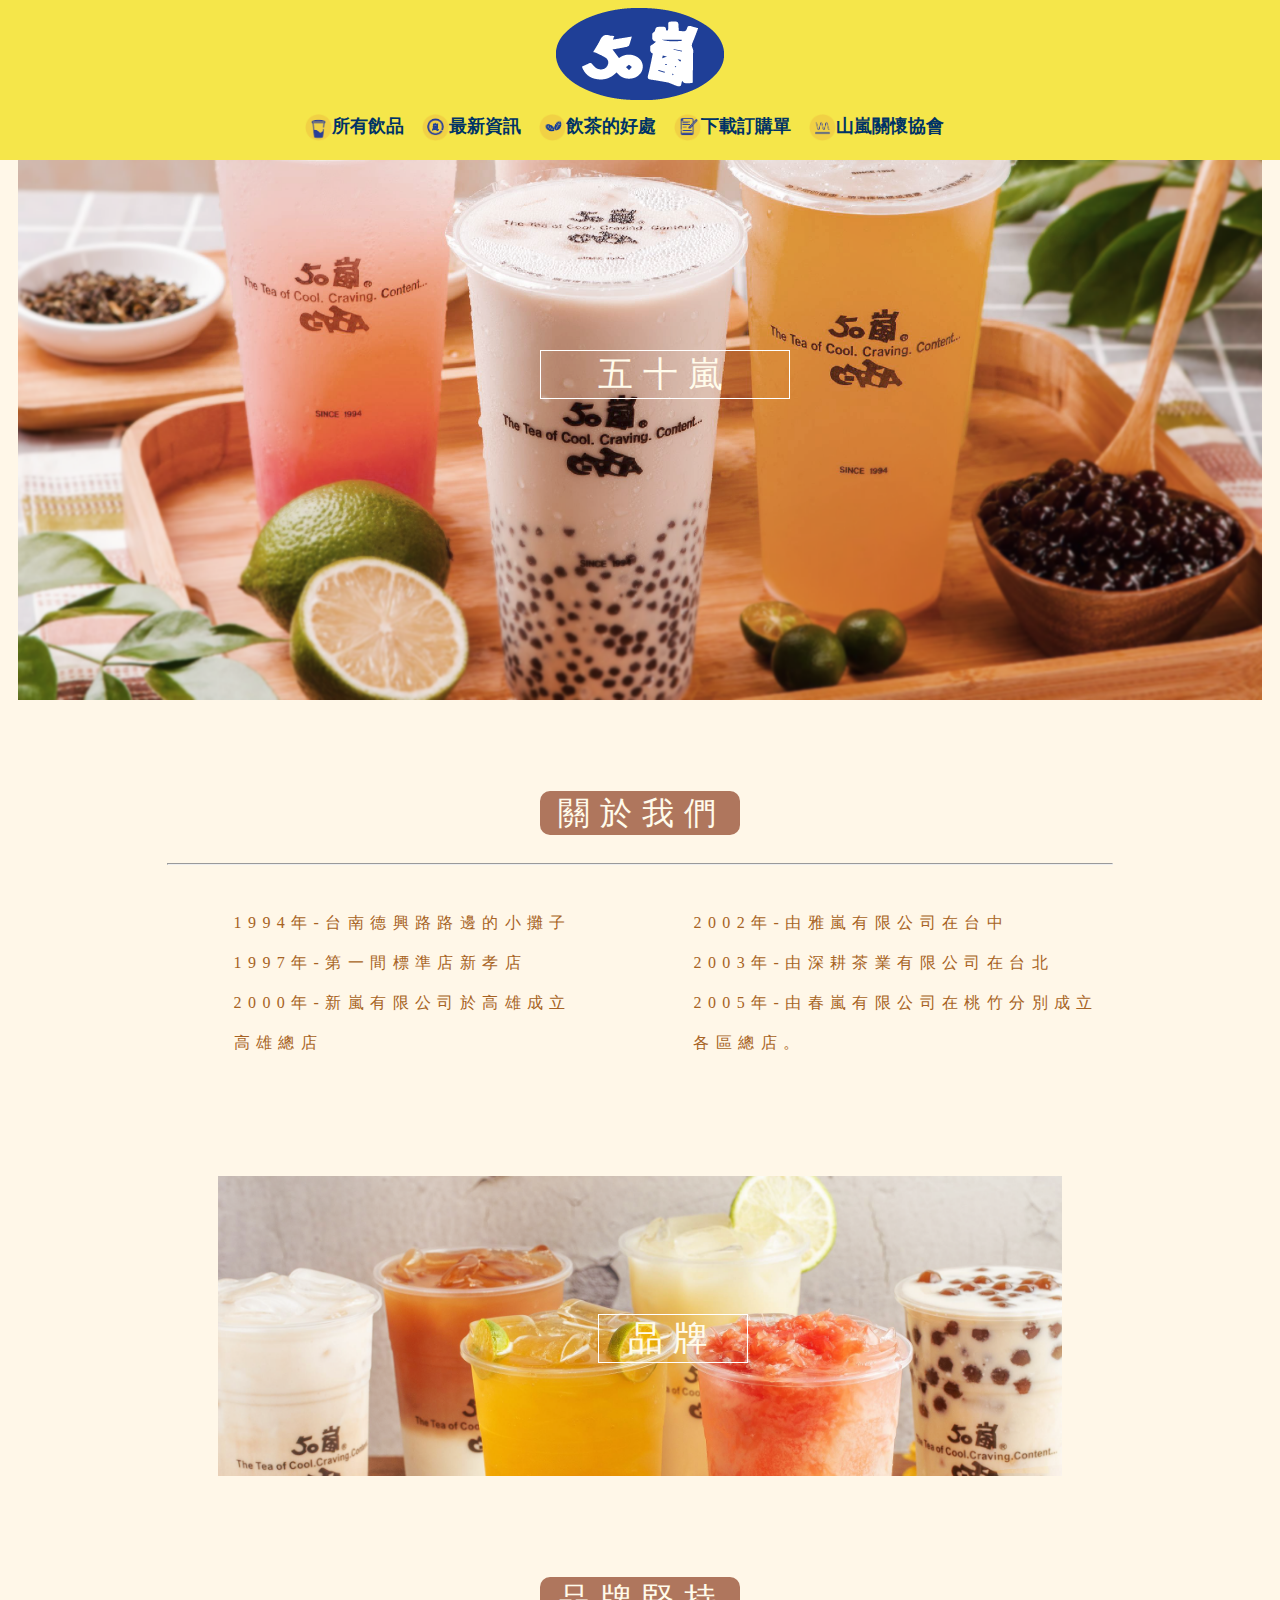
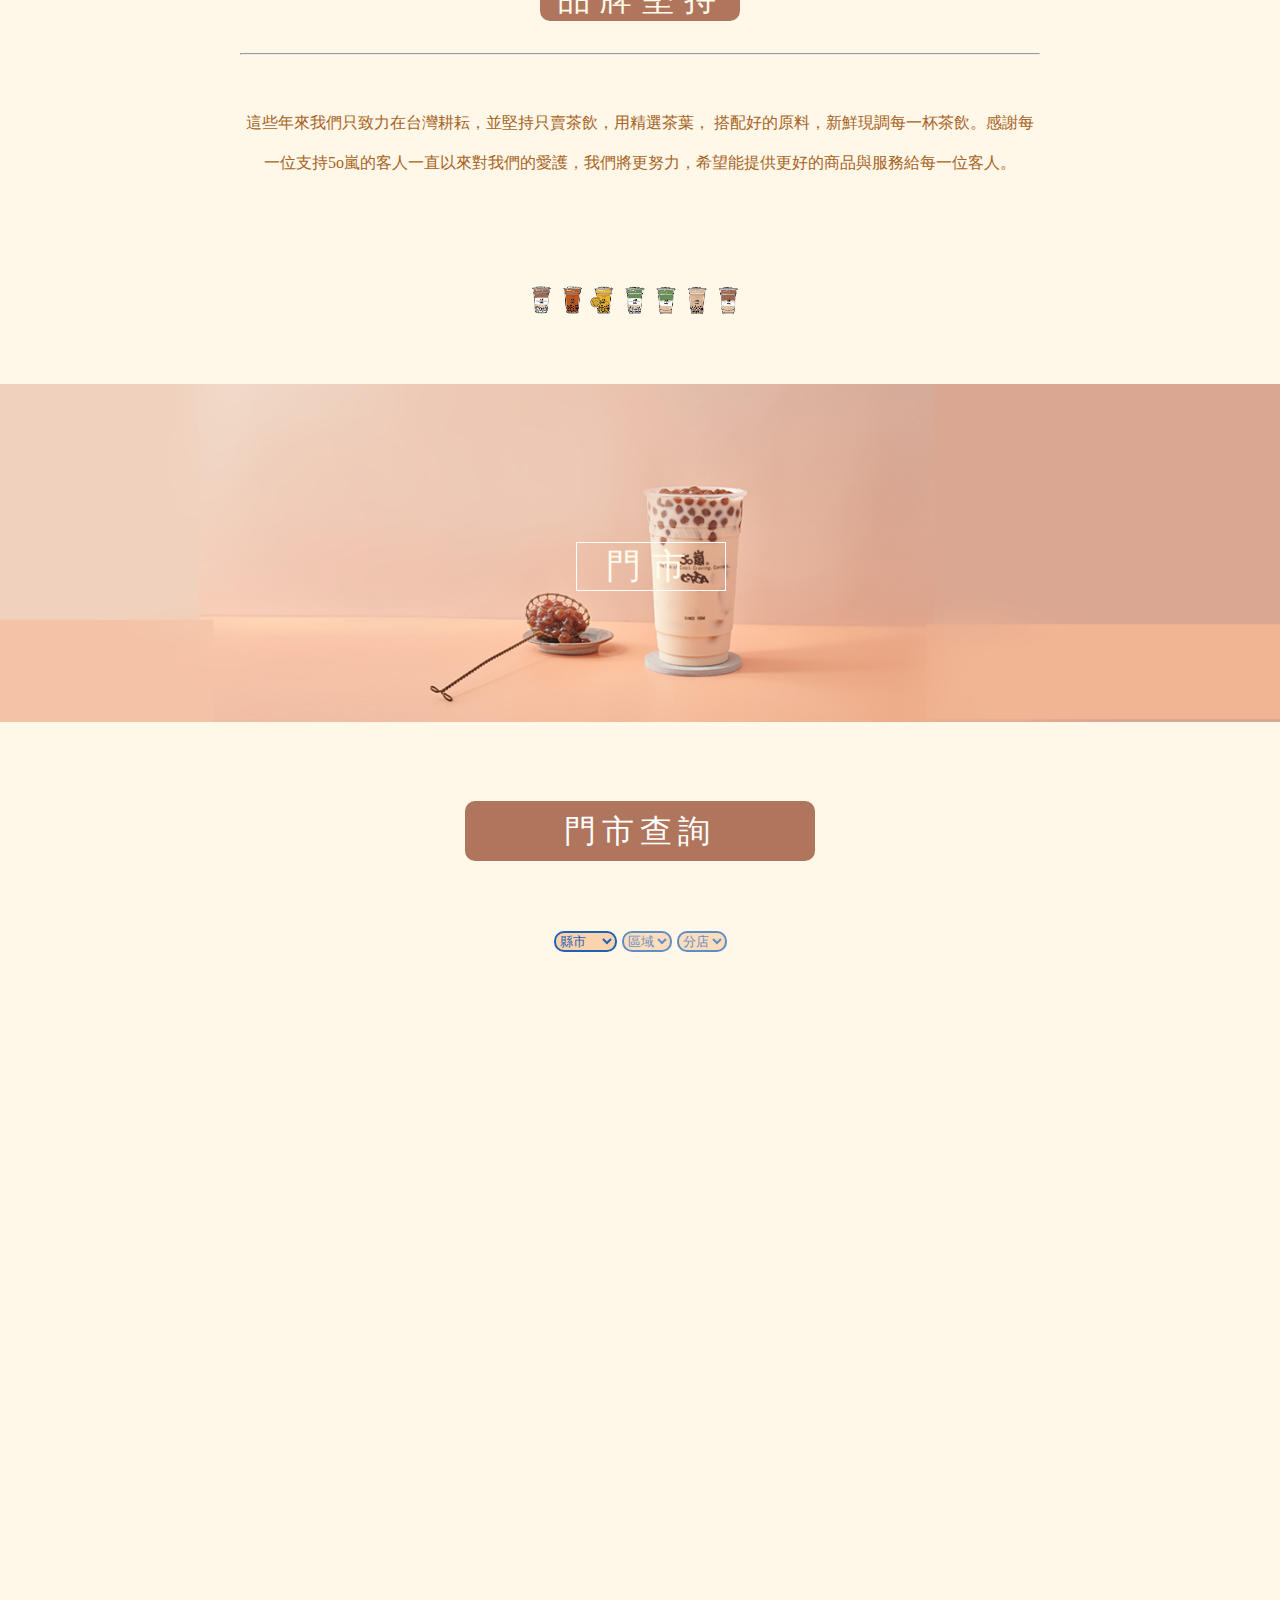
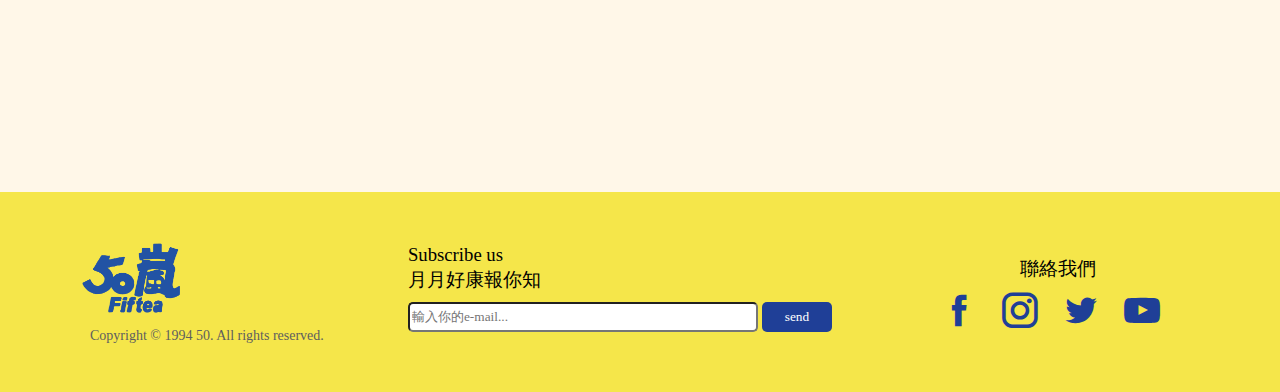
==== commit dc7a30c2: "Update index.html" ====
--- a/J/index.html
+++ b/J/index.html
@@ -54,7 +54,7 @@
         <div class="all">
             <div class="Main_image">
                 <img class="main_image" src="image/main_image-更改2.png">
-                <div class="main_image_text">50嵐</div>
+                <div class="main_image_text">五十嵐</div>
             </div !--main_image-->
             
             <div class="content_1">
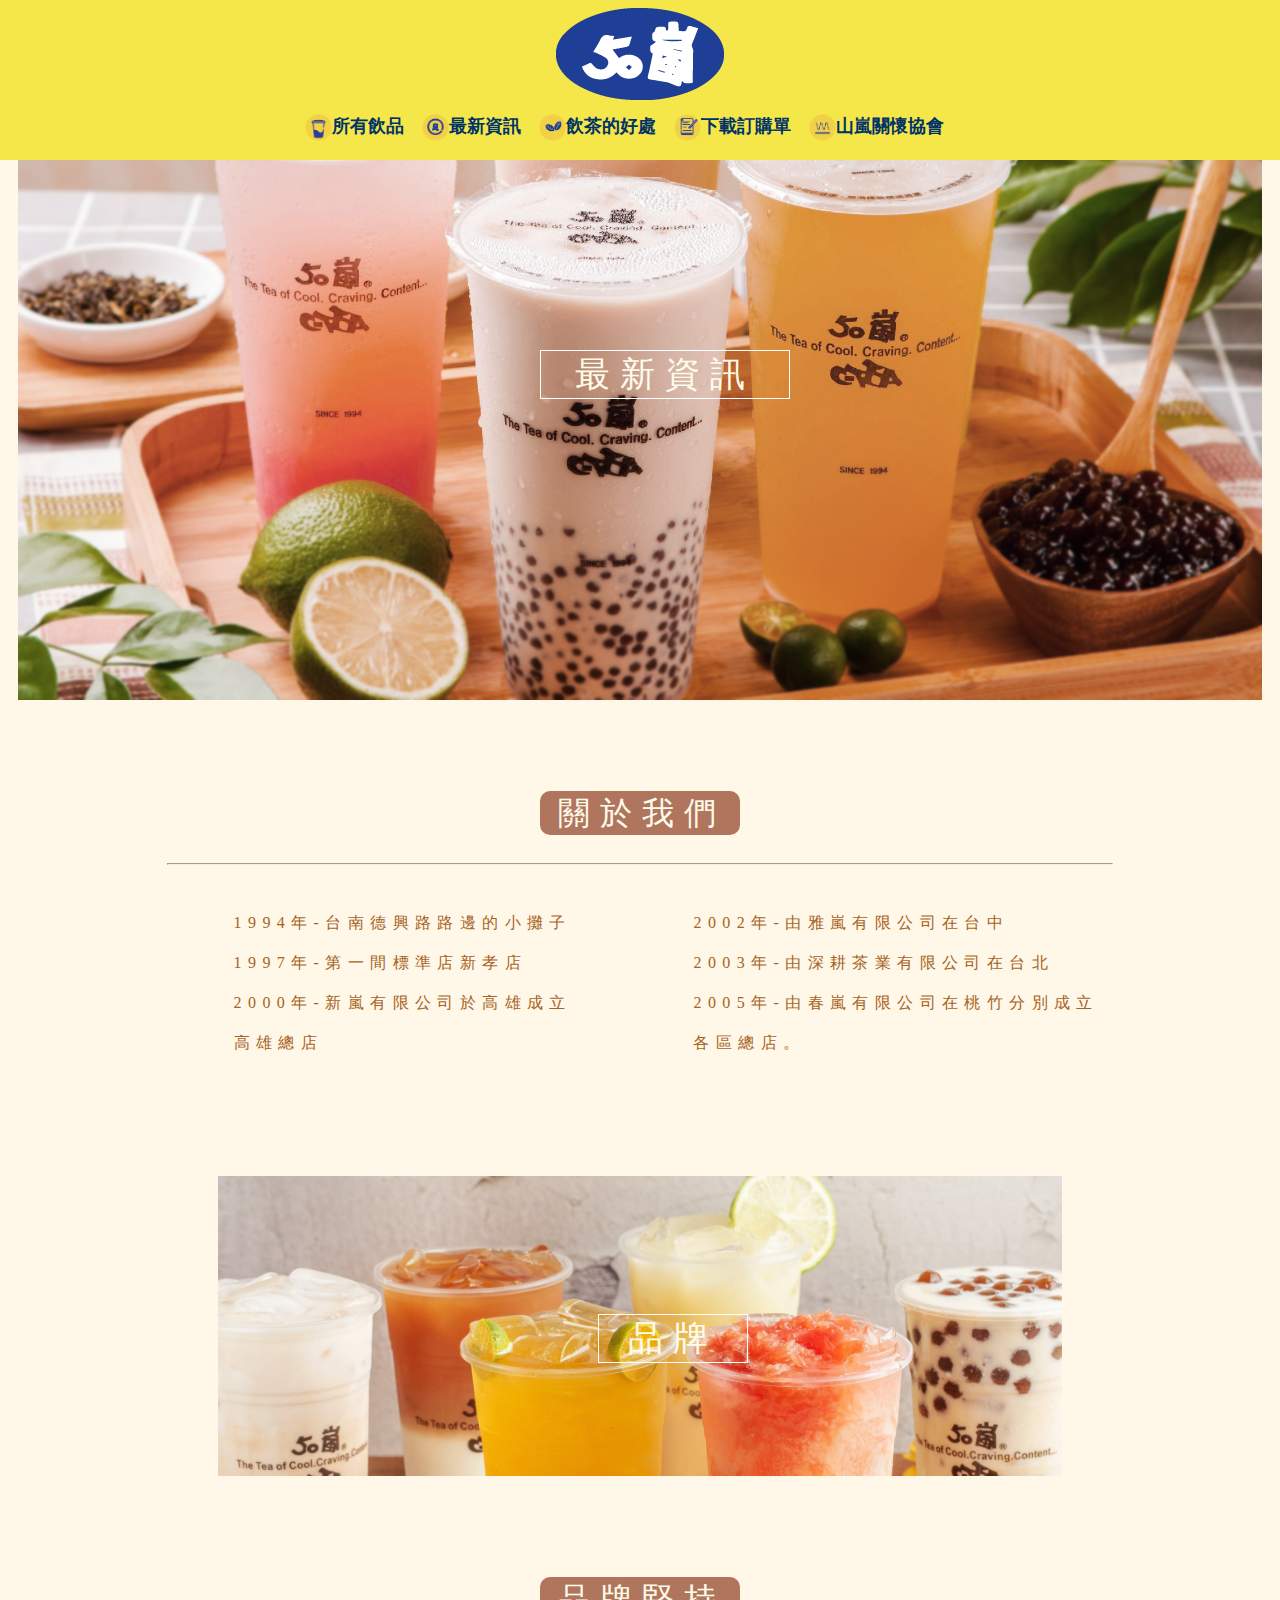
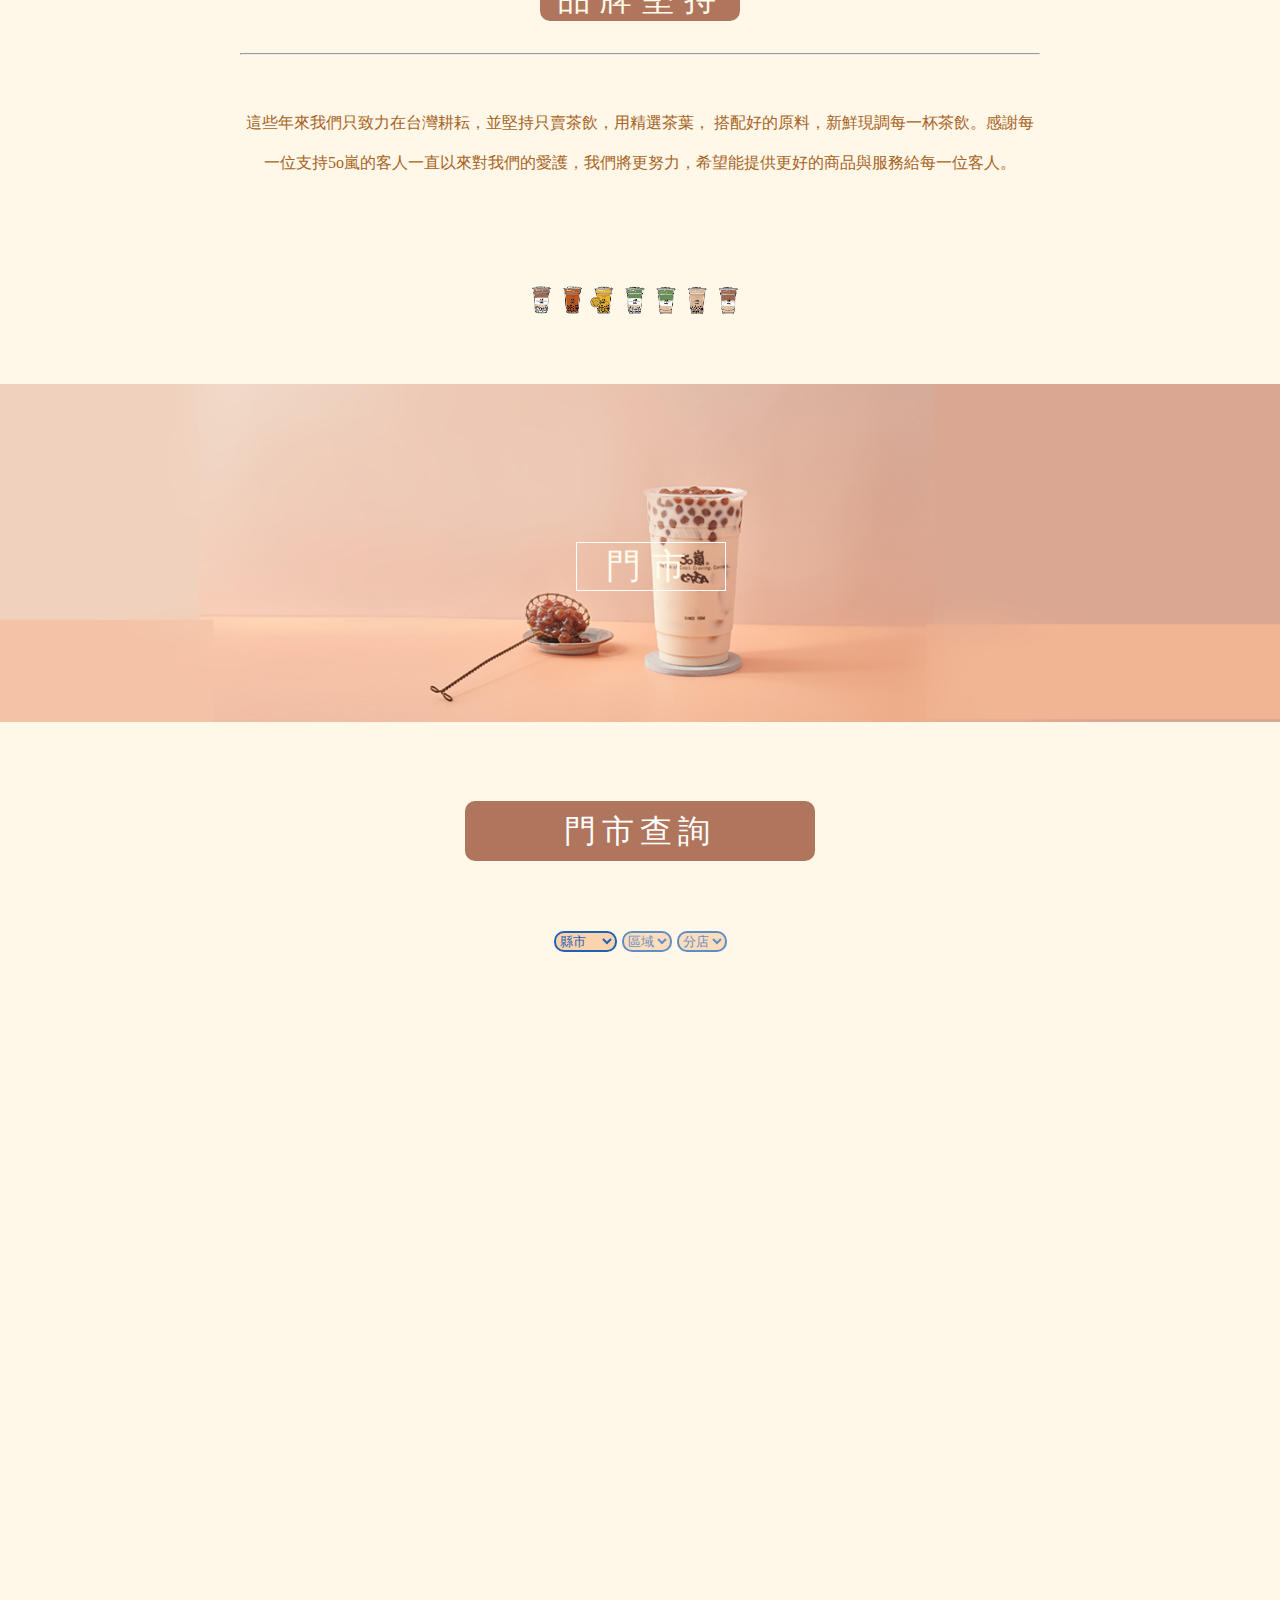
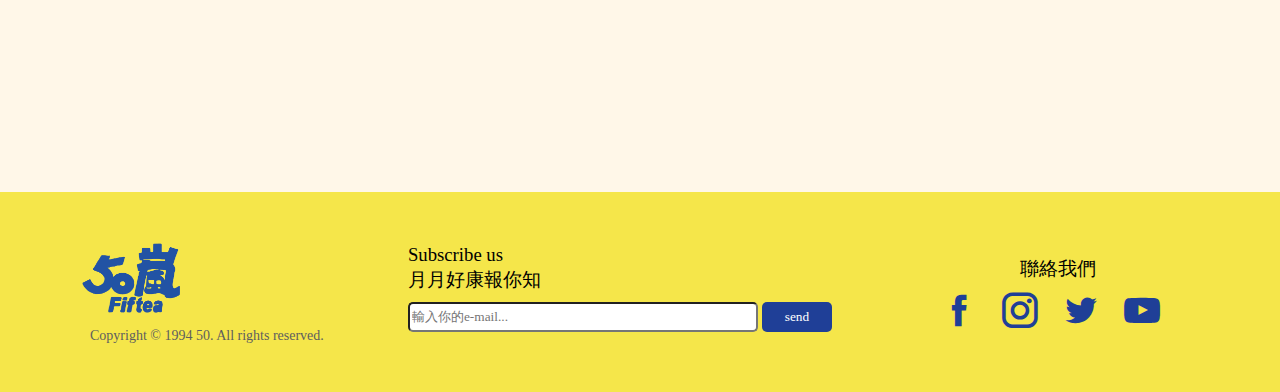
==== commit 2e88b10f: "Update index.html" ====
--- a/J/index.html
+++ b/J/index.html
@@ -54,7 +54,7 @@
         <div class="all">
             <div class="Main_image">
                 <img class="main_image" src="image/main_image-更改2.png">
-                <div class="main_image_text">五十嵐</div>
+                <a href="../page3.html"><div class="main_image_text">最新資訊</div></a>
             </div !--main_image-->
             
             <div class="content_1">
